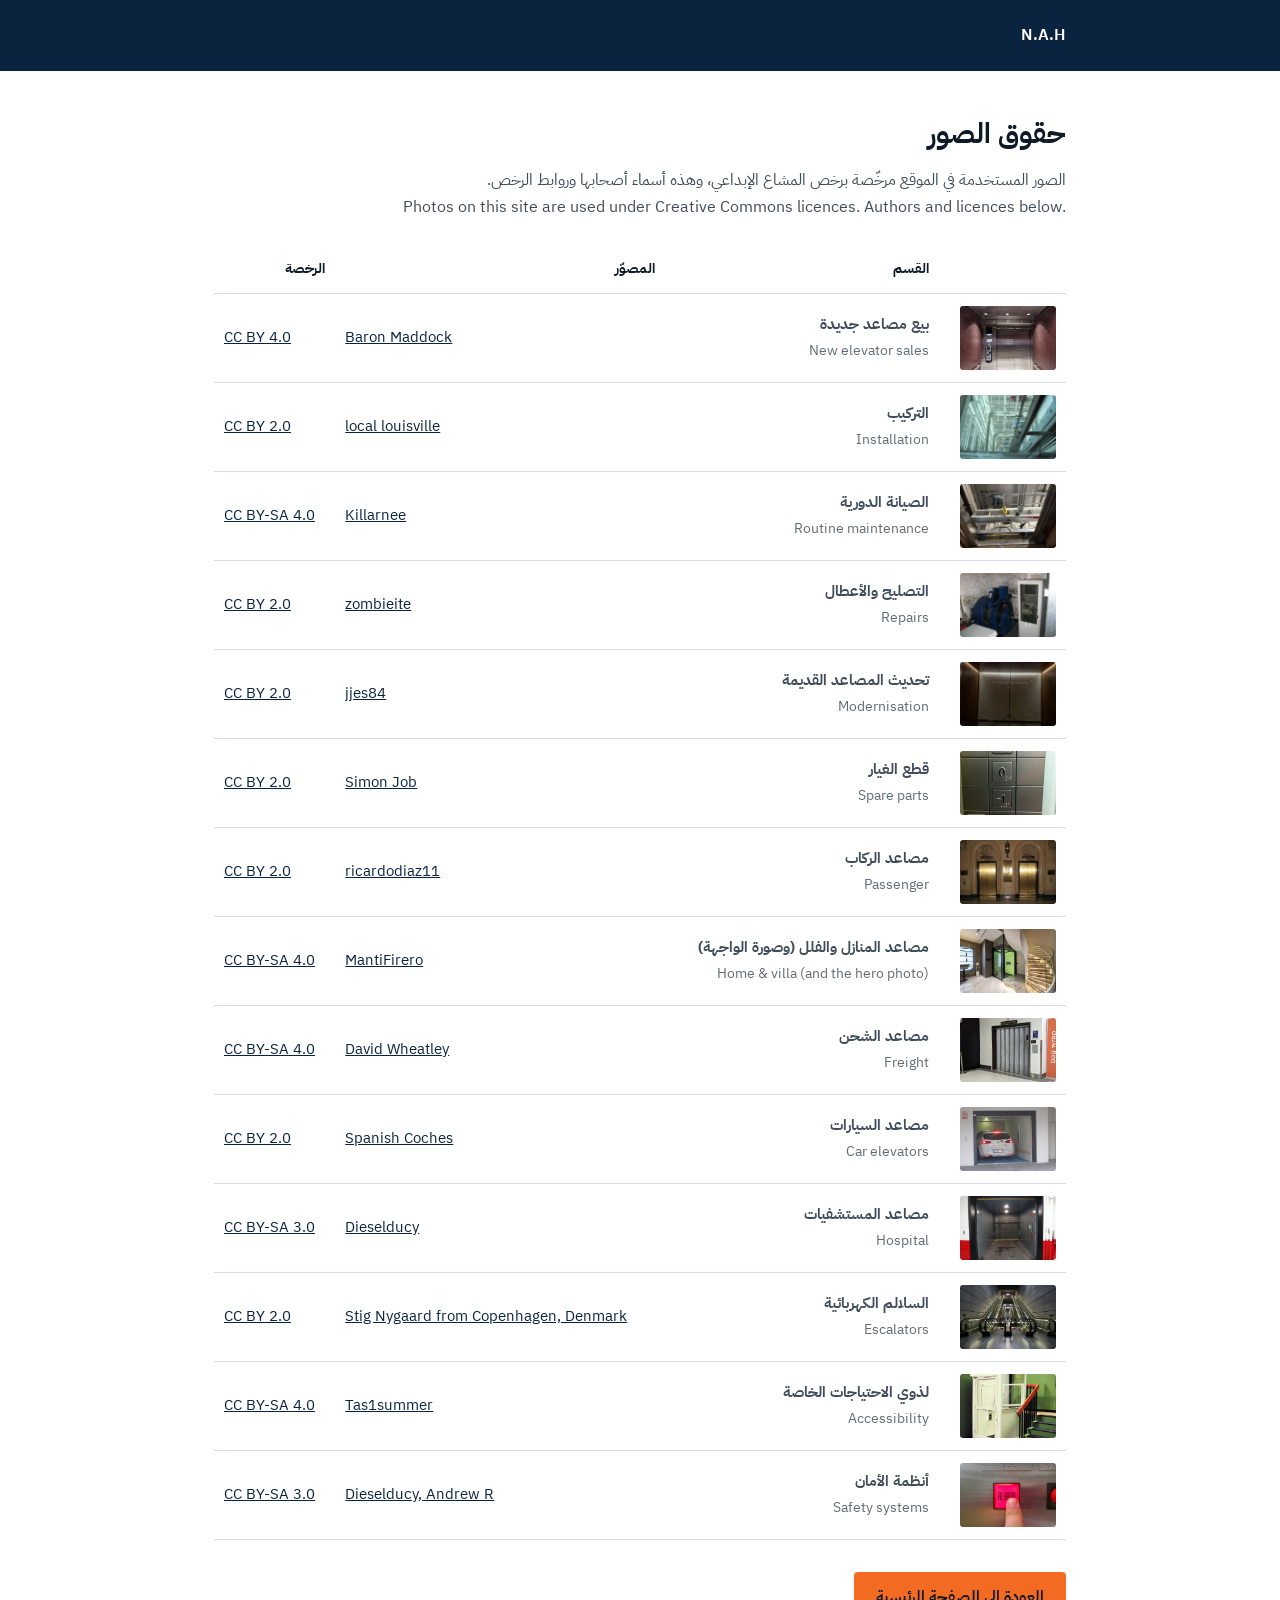
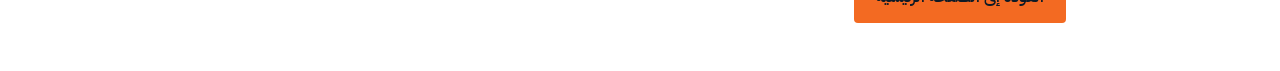
==== credits.html @ c06a9834 "Move photo credits from the footer to credits.html Footer keeps only a small 'حقوق الصور' link, whic" ====
<!doctype html>
<html lang="ar" dir="rtl">
<head>
<meta charset="utf-8" />
<meta name="viewport" content="width=device-width, initial-scale=1" />
<title>حقوق الصور | N.A.H</title>
<meta name="robots" content="noindex" />
<meta name="theme-color" content="#0A243F" />
<link rel="icon" type="image/svg+xml" href="assets/img/favicon.svg" />
<link rel="preconnect" href="https://fonts.googleapis.com" />
<link rel="preconnect" href="https://fonts.gstatic.com" crossorigin />
<link href="https://fonts.googleapis.com/css2?family=IBM+Plex+Sans+Arabic:wght@400;600;700&family=Inter:wght@400;600&display=swap" rel="stylesheet" />
<style>
  :root { --navy: #0A243F; --navy-900: #06182B; --ink: #0E1A26; --body: #3F4C59; --line: #D5DFEA; --accent: #F36A22; }
  * { box-sizing: border-box; }
  body { margin: 0; background: #fff; color: var(--body); font: 16px/1.7 'IBM Plex Sans Arabic', 'Inter', system-ui, sans-serif; }
  header { background: var(--navy); color: #fff; padding: 22px 0; }
  .wrap { max-width: 900px; margin: 0 auto; padding: 0 24px; }
  header a { color: #fff; text-decoration: none; font-weight: 600; }
  h1 { margin: 40px 0 8px; color: var(--ink); font-size: 28px; }
  p { margin: 0 0 24px; }
  .table { overflow-x: auto; }
  table { width: 100%; border-collapse: collapse; font-size: 15px; }
  th, td { padding: 12px 10px; border-bottom: 1px solid var(--line); text-align: start; vertical-align: middle; }
  th { color: var(--ink); font-size: 14px; }
  td img { display: block; width: 96px; height: 64px; object-fit: cover; border-radius: 3px; }
  td span { color: #5F6C77; font-size: 13.5px; }
  a { color: var(--navy); }
  @media (max-width: 520px) {
    th, td { padding: 10px 5px; font-size: 13.5px; }
    td img { width: 56px; height: 40px; }
    td span { display: none; }
  }
  .back { display: inline-block; margin: 32px 0 48px; padding: 12px 22px; background: var(--accent); color: var(--ink); text-decoration: none; font-weight: 600; border-radius: 4px; }
</style>
</head>
<body>
<header><div class="wrap"><a href="./">N.A.H</a></div></header>
<main class="wrap">
  <h1>حقوق الصور</h1>
  <p>الصور المستخدمة في الموقع مرخّصة برخص المشاع الإبداعي، وهذه أسماء أصحابها وروابط الرخص.<br><span lang="en" dir="ltr">Photos on this site are used under Creative Commons licences. Authors and licences below.</span></p>
  <div class="table">
    <table>
      <thead><tr><th></th><th>القسم</th><th>المصوّر</th><th>الرخصة</th></tr></thead>
      <tbody>
      <tr><td><img src="assets/img/svc-sales.jpg" alt="" width="96" height="64" loading="lazy" /></td><td><b>بيع مصاعد جديدة</b><br><span lang="en" dir="ltr">New elevator sales</span></td><td dir="ltr"><a href="https://commons.wikimedia.org/w/index.php?curid=114048157" rel="noopener">Baron Maddock</a></td><td dir="ltr"><a href="https://creativecommons.org/licenses/by/4.0/" rel="noopener">CC BY 4.0</a></td></tr>
      <tr><td><img src="assets/img/svc-install.jpg" alt="" width="96" height="64" loading="lazy" /></td><td><b>التركيب</b><br><span lang="en" dir="ltr">Installation</span></td><td dir="ltr"><a href="https://www.flickr.com/photos/46409924@N03/4474431601" rel="noopener">local louisville</a></td><td dir="ltr"><a href="https://creativecommons.org/licenses/by/2.0/" rel="noopener">CC BY 2.0</a></td></tr>
      <tr><td><img src="assets/img/svc-maint.jpg" alt="" width="96" height="64" loading="lazy" /></td><td><b>الصيانة الدورية</b><br><span lang="en" dir="ltr">Routine maintenance</span></td><td dir="ltr"><a href="https://commons.wikimedia.org/w/index.php?curid=156183227" rel="noopener">Killarnee</a></td><td dir="ltr"><a href="https://creativecommons.org/licenses/by-sa/4.0/" rel="noopener">CC BY-SA 4.0</a></td></tr>
      <tr><td><img src="assets/img/svc-repair.jpg" alt="" width="96" height="64" loading="lazy" /></td><td><b>التصليح والأعطال</b><br><span lang="en" dir="ltr">Repairs</span></td><td dir="ltr"><a href="https://www.flickr.com/photos/78593866@N00/3937042847" rel="noopener">zombieite</a></td><td dir="ltr"><a href="https://creativecommons.org/licenses/by/2.0/" rel="noopener">CC BY 2.0</a></td></tr>
      <tr><td><img src="assets/img/svc-modern.jpg" alt="" width="96" height="64" loading="lazy" /></td><td><b>تحديث المصاعد القديمة</b><br><span lang="en" dir="ltr">Modernisation</span></td><td dir="ltr"><a href="https://www.flickr.com/photos/37779177@N03/54434001021" rel="noopener">jjes84</a></td><td dir="ltr"><a href="https://creativecommons.org/licenses/by/2.0/" rel="noopener">CC BY 2.0</a></td></tr>
      <tr><td><img src="assets/img/svc-parts.jpg" alt="" width="96" height="64" loading="lazy" /></td><td><b>قطع الغيار</b><br><span lang="en" dir="ltr">Spare parts</span></td><td dir="ltr"><a href="https://www.flickr.com/photos/56804078@N00/6636779789" rel="noopener">Simon Job</a></td><td dir="ltr"><a href="https://creativecommons.org/licenses/by/2.0/" rel="noopener">CC BY 2.0</a></td></tr>
      <tr><td><img src="assets/img/type-passenger.jpg" alt="" width="96" height="64" loading="lazy" /></td><td><b>مصاعد الركاب</b><br><span lang="en" dir="ltr">Passenger</span></td><td dir="ltr"><a href="https://www.flickr.com/photos/41652235@N00/2311260401" rel="noopener">ricardodiaz11</a></td><td dir="ltr"><a href="https://creativecommons.org/licenses/by/2.0/" rel="noopener">CC BY 2.0</a></td></tr>
      <tr><td><img src="assets/img/type-home.jpg" alt="" width="96" height="64" loading="lazy" /></td><td><b>مصاعد المنازل والفلل (وصورة الواجهة)</b><br><span lang="en" dir="ltr">Home & villa (and the hero photo)</span></td><td dir="ltr"><a href="https://commons.wikimedia.org/w/index.php?curid=164192412" rel="noopener">MantiFirero</a></td><td dir="ltr"><a href="https://creativecommons.org/licenses/by-sa/4.0/" rel="noopener">CC BY-SA 4.0</a></td></tr>
      <tr><td><img src="assets/img/type-freight.jpg" alt="" width="96" height="64" loading="lazy" /></td><td><b>مصاعد الشحن</b><br><span lang="en" dir="ltr">Freight</span></td><td dir="ltr"><a href="https://commons.wikimedia.org/w/index.php?curid=136790587" rel="noopener">David Wheatley</a></td><td dir="ltr"><a href="https://creativecommons.org/licenses/by-sa/4.0/" rel="noopener">CC BY-SA 4.0</a></td></tr>
      <tr><td><img src="assets/img/type-car.jpg" alt="" width="96" height="64" loading="lazy" /></td><td><b>مصاعد السيارات</b><br><span lang="en" dir="ltr">Car elevators</span></td><td dir="ltr"><a href="https://commons.wikimedia.org/w/index.php?curid=38116891" rel="noopener">Spanish Coches</a></td><td dir="ltr"><a href="https://creativecommons.org/licenses/by/2.0/" rel="noopener">CC BY 2.0</a></td></tr>
      <tr><td><img src="assets/img/type-hospital.jpg" alt="" width="96" height="64" loading="lazy" /></td><td><b>مصاعد المستشفيات</b><br><span lang="en" dir="ltr">Hospital</span></td><td dir="ltr"><a href="https://commons.wikimedia.org/w/index.php?curid=26202673" rel="noopener">Dieselducy</a></td><td dir="ltr"><a href="https://creativecommons.org/licenses/by-sa/3.0/" rel="noopener">CC BY-SA 3.0</a></td></tr>
      <tr><td><img src="assets/img/type-escalator.jpg" alt="" width="96" height="64" loading="lazy" /></td><td><b>السلالم الكهربائية</b><br><span lang="en" dir="ltr">Escalators</span></td><td dir="ltr"><a href="https://commons.wikimedia.org/w/index.php?curid=3332204" rel="noopener">Stig Nygaard from Copenhagen, Denmark</a></td><td dir="ltr"><a href="https://creativecommons.org/licenses/by/2.0/" rel="noopener">CC BY 2.0</a></td></tr>
      <tr><td><img src="assets/img/type-access.jpg" alt="" width="96" height="64" loading="lazy" /></td><td><b>لذوي الاحتياجات الخاصة</b><br><span lang="en" dir="ltr">Accessibility</span></td><td dir="ltr"><a href="https://commons.wikimedia.org/w/index.php?curid=92092884" rel="noopener">Tas1summer</a></td><td dir="ltr"><a href="https://creativecommons.org/licenses/by-sa/4.0/" rel="noopener">CC BY-SA 4.0</a></td></tr>
      <tr><td><img src="assets/img/type-safety.jpg" alt="" width="96" height="64" loading="lazy" /></td><td><b>أنظمة الأمان</b><br><span lang="en" dir="ltr">Safety systems</span></td><td dir="ltr"><a href="https://commons.wikimedia.org/w/index.php?curid=26535220" rel="noopener">Dieselducy, Andrew R</a></td><td dir="ltr"><a href="https://creativecommons.org/licenses/by-sa/3.0/" rel="noopener">CC BY-SA 3.0</a></td></tr>
      </tbody>
    </table>
  </div>
  <a class="back" href="./">العودة إلى الصفحة الرئيسية</a>
</main>
</body>
</html>
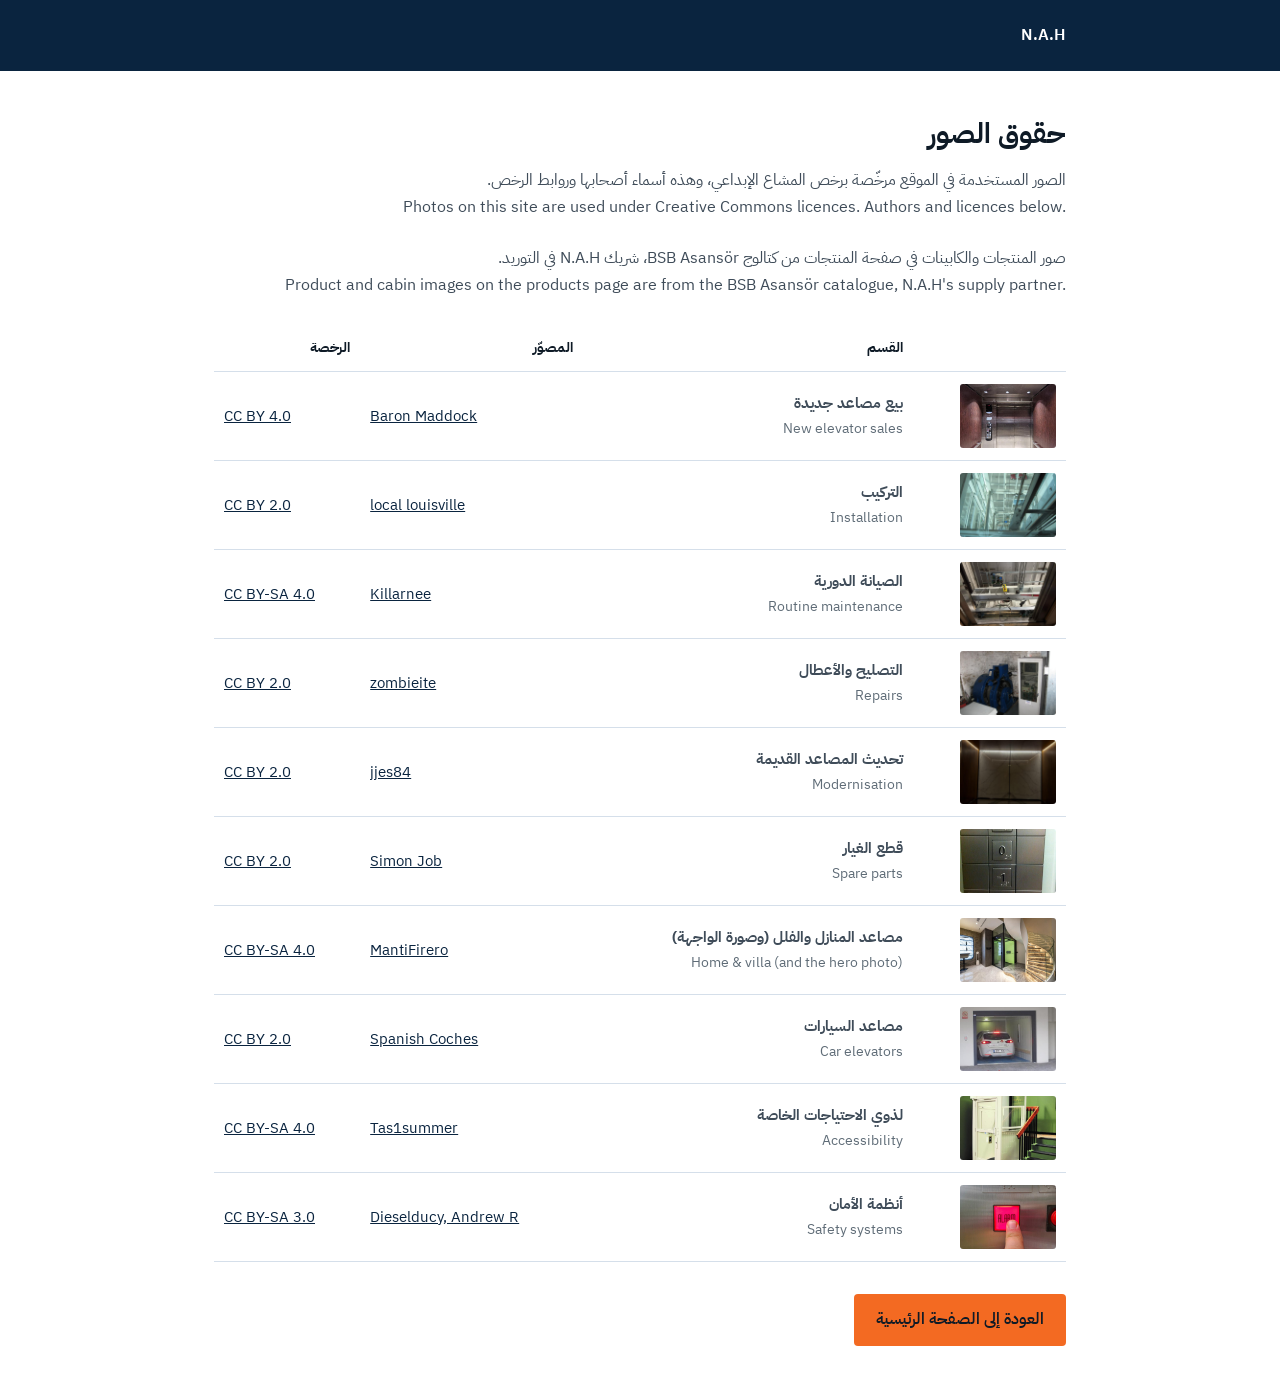
==== commit 8980d5c8: "Add products page built from the BSB catalogue (Arabic + English) products.html: lift systems with d" ====
--- a/credits.html
+++ b/credits.html
@@ -39,6 +39,7 @@
 <main class="wrap">
   <h1>حقوق الصور</h1>
   <p>الصور المستخدمة في الموقع مرخّصة برخص المشاع الإبداعي، وهذه أسماء أصحابها وروابط الرخص.<br><span lang="en" dir="ltr">Photos on this site are used under Creative Commons licences. Authors and licences below.</span></p>
+  <p>صور المنتجات والكابينات في صفحة المنتجات من كتالوج BSB Asansör، شريك N.A.H في التوريد.<br><span lang="en" dir="ltr">Product and cabin images on the products page are from the BSB Asansör catalogue, N.A.H&#39;s supply partner.</span></p>
   <div class="table">
     <table>
       <thead><tr><th></th><th>القسم</th><th>المصوّر</th><th>الرخصة</th></tr></thead>
@@ -49,12 +50,12 @@
       <tr><td><img src="assets/img/svc-repair.jpg" alt="" width="96" height="64" loading="lazy" /></td><td><b>التصليح والأعطال</b><br><span lang="en" dir="ltr">Repairs</span></td><td dir="ltr"><a href="https://www.flickr.com/photos/78593866@N00/3937042847" rel="noopener">zombieite</a></td><td dir="ltr"><a href="https://creativecommons.org/licenses/by/2.0/" rel="noopener">CC BY 2.0</a></td></tr>
       <tr><td><img src="assets/img/svc-modern.jpg" alt="" width="96" height="64" loading="lazy" /></td><td><b>تحديث المصاعد القديمة</b><br><span lang="en" dir="ltr">Modernisation</span></td><td dir="ltr"><a href="https://www.flickr.com/photos/37779177@N03/54434001021" rel="noopener">jjes84</a></td><td dir="ltr"><a href="https://creativecommons.org/licenses/by/2.0/" rel="noopener">CC BY 2.0</a></td></tr>
       <tr><td><img src="assets/img/svc-parts.jpg" alt="" width="96" height="64" loading="lazy" /></td><td><b>قطع الغيار</b><br><span lang="en" dir="ltr">Spare parts</span></td><td dir="ltr"><a href="https://www.flickr.com/photos/56804078@N00/6636779789" rel="noopener">Simon Job</a></td><td dir="ltr"><a href="https://creativecommons.org/licenses/by/2.0/" rel="noopener">CC BY 2.0</a></td></tr>
-      <tr><td><img src="assets/img/type-passenger.jpg" alt="" width="96" height="64" loading="lazy" /></td><td><b>مصاعد الركاب</b><br><span lang="en" dir="ltr">Passenger</span></td><td dir="ltr"><a href="https://www.flickr.com/photos/41652235@N00/2311260401" rel="noopener">ricardodiaz11</a></td><td dir="ltr"><a href="https://creativecommons.org/licenses/by/2.0/" rel="noopener">CC BY 2.0</a></td></tr>
+      
       <tr><td><img src="assets/img/type-home.jpg" alt="" width="96" height="64" loading="lazy" /></td><td><b>مصاعد المنازل والفلل (وصورة الواجهة)</b><br><span lang="en" dir="ltr">Home & villa (and the hero photo)</span></td><td dir="ltr"><a href="https://commons.wikimedia.org/w/index.php?curid=164192412" rel="noopener">MantiFirero</a></td><td dir="ltr"><a href="https://creativecommons.org/licenses/by-sa/4.0/" rel="noopener">CC BY-SA 4.0</a></td></tr>
-      <tr><td><img src="assets/img/type-freight.jpg" alt="" width="96" height="64" loading="lazy" /></td><td><b>مصاعد الشحن</b><br><span lang="en" dir="ltr">Freight</span></td><td dir="ltr"><a href="https://commons.wikimedia.org/w/index.php?curid=136790587" rel="noopener">David Wheatley</a></td><td dir="ltr"><a href="https://creativecommons.org/licenses/by-sa/4.0/" rel="noopener">CC BY-SA 4.0</a></td></tr>
+      
       <tr><td><img src="assets/img/type-car.jpg" alt="" width="96" height="64" loading="lazy" /></td><td><b>مصاعد السيارات</b><br><span lang="en" dir="ltr">Car elevators</span></td><td dir="ltr"><a href="https://commons.wikimedia.org/w/index.php?curid=38116891" rel="noopener">Spanish Coches</a></td><td dir="ltr"><a href="https://creativecommons.org/licenses/by/2.0/" rel="noopener">CC BY 2.0</a></td></tr>
-      <tr><td><img src="assets/img/type-hospital.jpg" alt="" width="96" height="64" loading="lazy" /></td><td><b>مصاعد المستشفيات</b><br><span lang="en" dir="ltr">Hospital</span></td><td dir="ltr"><a href="https://commons.wikimedia.org/w/index.php?curid=26202673" rel="noopener">Dieselducy</a></td><td dir="ltr"><a href="https://creativecommons.org/licenses/by-sa/3.0/" rel="noopener">CC BY-SA 3.0</a></td></tr>
-      <tr><td><img src="assets/img/type-escalator.jpg" alt="" width="96" height="64" loading="lazy" /></td><td><b>السلالم الكهربائية</b><br><span lang="en" dir="ltr">Escalators</span></td><td dir="ltr"><a href="https://commons.wikimedia.org/w/index.php?curid=3332204" rel="noopener">Stig Nygaard from Copenhagen, Denmark</a></td><td dir="ltr"><a href="https://creativecommons.org/licenses/by/2.0/" rel="noopener">CC BY 2.0</a></td></tr>
+      
+      
       <tr><td><img src="assets/img/type-access.jpg" alt="" width="96" height="64" loading="lazy" /></td><td><b>لذوي الاحتياجات الخاصة</b><br><span lang="en" dir="ltr">Accessibility</span></td><td dir="ltr"><a href="https://commons.wikimedia.org/w/index.php?curid=92092884" rel="noopener">Tas1summer</a></td><td dir="ltr"><a href="https://creativecommons.org/licenses/by-sa/4.0/" rel="noopener">CC BY-SA 4.0</a></td></tr>
       <tr><td><img src="assets/img/type-safety.jpg" alt="" width="96" height="64" loading="lazy" /></td><td><b>أنظمة الأمان</b><br><span lang="en" dir="ltr">Safety systems</span></td><td dir="ltr"><a href="https://commons.wikimedia.org/w/index.php?curid=26535220" rel="noopener">Dieselducy, Andrew R</a></td><td dir="ltr"><a href="https://creativecommons.org/licenses/by-sa/3.0/" rel="noopener">CC BY-SA 3.0</a></td></tr>
       </tbody>
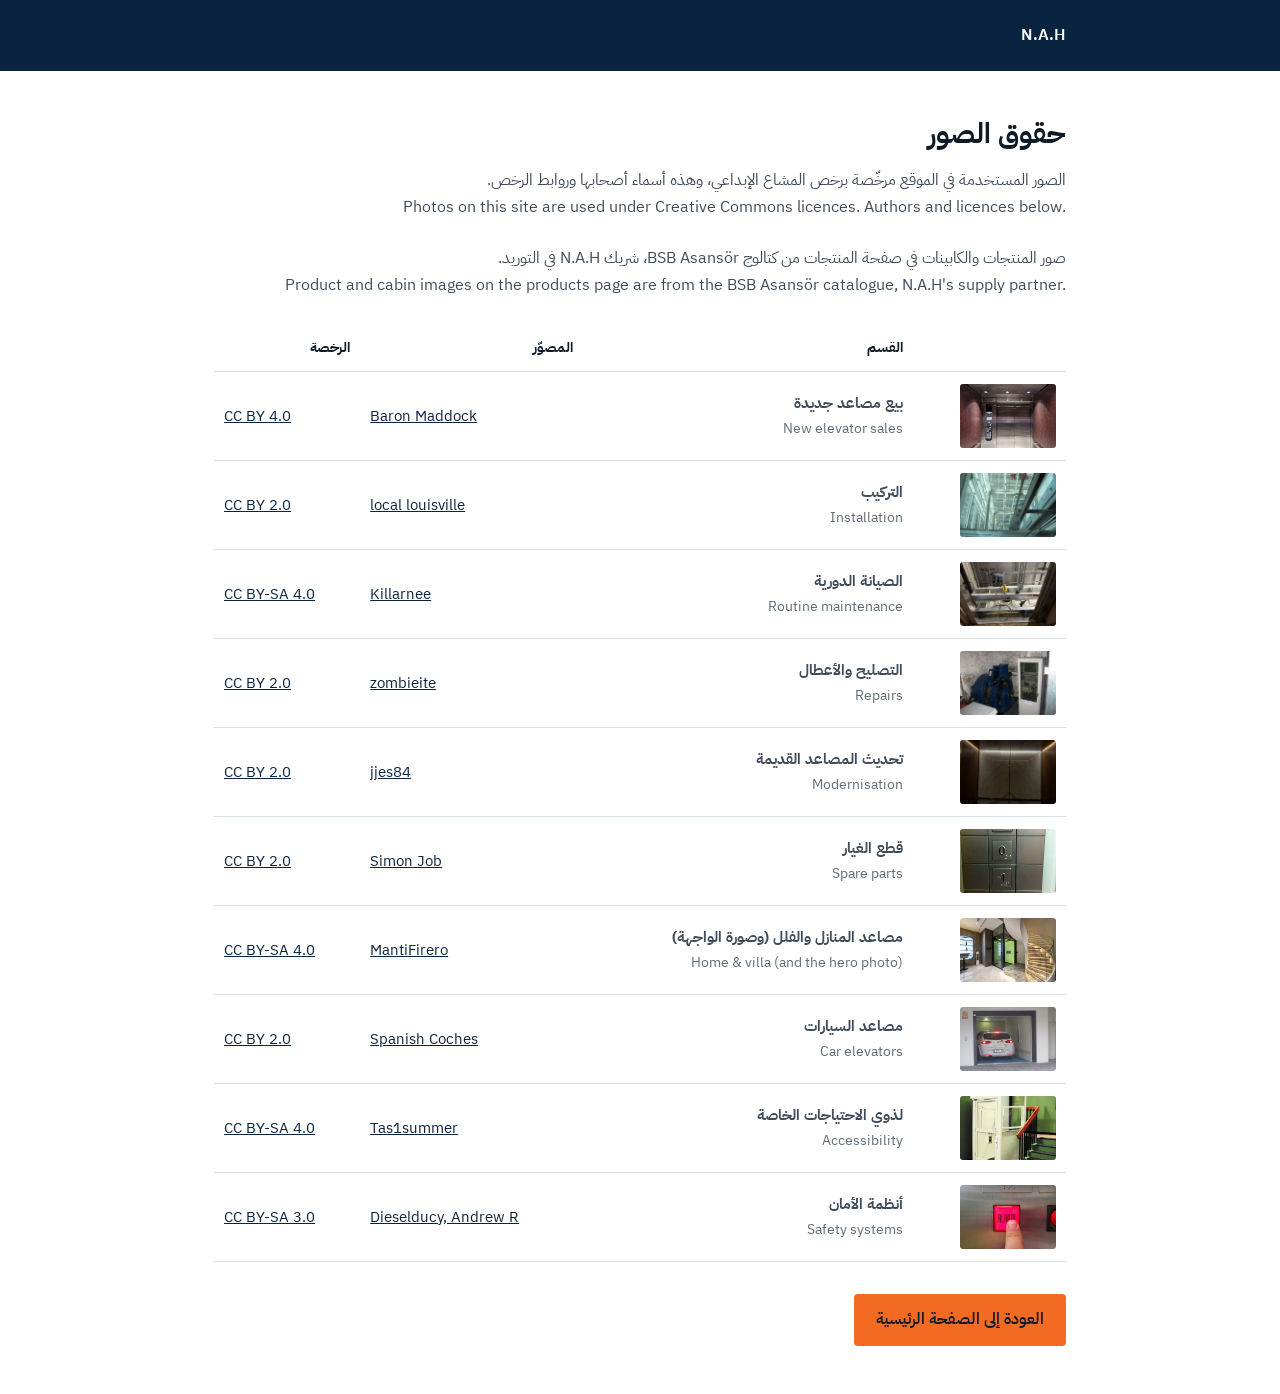
==== commit d1a3c67f: "Optimise media: photos to WebP, tighter video encodes, ignore source files - 128 page photos and vid" ====
--- a/credits.html
+++ b/credits.html
@@ -44,20 +44,20 @@
     <table>
       <thead><tr><th></th><th>القسم</th><th>المصوّر</th><th>الرخصة</th></tr></thead>
       <tbody>
-      <tr><td><img src="assets/img/svc-sales.jpg" alt="" width="96" height="64" loading="lazy" /></td><td><b>بيع مصاعد جديدة</b><br><span lang="en" dir="ltr">New elevator sales</span></td><td dir="ltr"><a href="https://commons.wikimedia.org/w/index.php?curid=114048157" rel="noopener">Baron Maddock</a></td><td dir="ltr"><a href="https://creativecommons.org/licenses/by/4.0/" rel="noopener">CC BY 4.0</a></td></tr>
-      <tr><td><img src="assets/img/svc-install.jpg" alt="" width="96" height="64" loading="lazy" /></td><td><b>التركيب</b><br><span lang="en" dir="ltr">Installation</span></td><td dir="ltr"><a href="https://www.flickr.com/photos/46409924@N03/4474431601" rel="noopener">local louisville</a></td><td dir="ltr"><a href="https://creativecommons.org/licenses/by/2.0/" rel="noopener">CC BY 2.0</a></td></tr>
-      <tr><td><img src="assets/img/svc-maint.jpg" alt="" width="96" height="64" loading="lazy" /></td><td><b>الصيانة الدورية</b><br><span lang="en" dir="ltr">Routine maintenance</span></td><td dir="ltr"><a href="https://commons.wikimedia.org/w/index.php?curid=156183227" rel="noopener">Killarnee</a></td><td dir="ltr"><a href="https://creativecommons.org/licenses/by-sa/4.0/" rel="noopener">CC BY-SA 4.0</a></td></tr>
-      <tr><td><img src="assets/img/svc-repair.jpg" alt="" width="96" height="64" loading="lazy" /></td><td><b>التصليح والأعطال</b><br><span lang="en" dir="ltr">Repairs</span></td><td dir="ltr"><a href="https://www.flickr.com/photos/78593866@N00/3937042847" rel="noopener">zombieite</a></td><td dir="ltr"><a href="https://creativecommons.org/licenses/by/2.0/" rel="noopener">CC BY 2.0</a></td></tr>
-      <tr><td><img src="assets/img/svc-modern.jpg" alt="" width="96" height="64" loading="lazy" /></td><td><b>تحديث المصاعد القديمة</b><br><span lang="en" dir="ltr">Modernisation</span></td><td dir="ltr"><a href="https://www.flickr.com/photos/37779177@N03/54434001021" rel="noopener">jjes84</a></td><td dir="ltr"><a href="https://creativecommons.org/licenses/by/2.0/" rel="noopener">CC BY 2.0</a></td></tr>
-      <tr><td><img src="assets/img/svc-parts.jpg" alt="" width="96" height="64" loading="lazy" /></td><td><b>قطع الغيار</b><br><span lang="en" dir="ltr">Spare parts</span></td><td dir="ltr"><a href="https://www.flickr.com/photos/56804078@N00/6636779789" rel="noopener">Simon Job</a></td><td dir="ltr"><a href="https://creativecommons.org/licenses/by/2.0/" rel="noopener">CC BY 2.0</a></td></tr>
+      <tr><td><img src="assets/img/svc-sales.webp" alt="" width="96" height="64" loading="lazy" /></td><td><b>بيع مصاعد جديدة</b><br><span lang="en" dir="ltr">New elevator sales</span></td><td dir="ltr"><a href="https://commons.wikimedia.org/w/index.php?curid=114048157" rel="noopener">Baron Maddock</a></td><td dir="ltr"><a href="https://creativecommons.org/licenses/by/4.0/" rel="noopener">CC BY 4.0</a></td></tr>
+      <tr><td><img src="assets/img/svc-install.webp" alt="" width="96" height="64" loading="lazy" /></td><td><b>التركيب</b><br><span lang="en" dir="ltr">Installation</span></td><td dir="ltr"><a href="https://www.flickr.com/photos/46409924@N03/4474431601" rel="noopener">local louisville</a></td><td dir="ltr"><a href="https://creativecommons.org/licenses/by/2.0/" rel="noopener">CC BY 2.0</a></td></tr>
+      <tr><td><img src="assets/img/svc-maint.webp" alt="" width="96" height="64" loading="lazy" /></td><td><b>الصيانة الدورية</b><br><span lang="en" dir="ltr">Routine maintenance</span></td><td dir="ltr"><a href="https://commons.wikimedia.org/w/index.php?curid=156183227" rel="noopener">Killarnee</a></td><td dir="ltr"><a href="https://creativecommons.org/licenses/by-sa/4.0/" rel="noopener">CC BY-SA 4.0</a></td></tr>
+      <tr><td><img src="assets/img/svc-repair.webp" alt="" width="96" height="64" loading="lazy" /></td><td><b>التصليح والأعطال</b><br><span lang="en" dir="ltr">Repairs</span></td><td dir="ltr"><a href="https://www.flickr.com/photos/78593866@N00/3937042847" rel="noopener">zombieite</a></td><td dir="ltr"><a href="https://creativecommons.org/licenses/by/2.0/" rel="noopener">CC BY 2.0</a></td></tr>
+      <tr><td><img src="assets/img/svc-modern.webp" alt="" width="96" height="64" loading="lazy" /></td><td><b>تحديث المصاعد القديمة</b><br><span lang="en" dir="ltr">Modernisation</span></td><td dir="ltr"><a href="https://www.flickr.com/photos/37779177@N03/54434001021" rel="noopener">jjes84</a></td><td dir="ltr"><a href="https://creativecommons.org/licenses/by/2.0/" rel="noopener">CC BY 2.0</a></td></tr>
+      <tr><td><img src="assets/img/svc-parts.webp" alt="" width="96" height="64" loading="lazy" /></td><td><b>قطع الغيار</b><br><span lang="en" dir="ltr">Spare parts</span></td><td dir="ltr"><a href="https://www.flickr.com/photos/56804078@N00/6636779789" rel="noopener">Simon Job</a></td><td dir="ltr"><a href="https://creativecommons.org/licenses/by/2.0/" rel="noopener">CC BY 2.0</a></td></tr>
       
-      <tr><td><img src="assets/img/type-home.jpg" alt="" width="96" height="64" loading="lazy" /></td><td><b>مصاعد المنازل والفلل (وصورة الواجهة)</b><br><span lang="en" dir="ltr">Home & villa (and the hero photo)</span></td><td dir="ltr"><a href="https://commons.wikimedia.org/w/index.php?curid=164192412" rel="noopener">MantiFirero</a></td><td dir="ltr"><a href="https://creativecommons.org/licenses/by-sa/4.0/" rel="noopener">CC BY-SA 4.0</a></td></tr>
+      <tr><td><img src="assets/img/type-home.webp" alt="" width="96" height="64" loading="lazy" /></td><td><b>مصاعد المنازل والفلل (وصورة الواجهة)</b><br><span lang="en" dir="ltr">Home & villa (and the hero photo)</span></td><td dir="ltr"><a href="https://commons.wikimedia.org/w/index.php?curid=164192412" rel="noopener">MantiFirero</a></td><td dir="ltr"><a href="https://creativecommons.org/licenses/by-sa/4.0/" rel="noopener">CC BY-SA 4.0</a></td></tr>
       
-      <tr><td><img src="assets/img/type-car.jpg" alt="" width="96" height="64" loading="lazy" /></td><td><b>مصاعد السيارات</b><br><span lang="en" dir="ltr">Car elevators</span></td><td dir="ltr"><a href="https://commons.wikimedia.org/w/index.php?curid=38116891" rel="noopener">Spanish Coches</a></td><td dir="ltr"><a href="https://creativecommons.org/licenses/by/2.0/" rel="noopener">CC BY 2.0</a></td></tr>
+      <tr><td><img src="assets/img/type-car.webp" alt="" width="96" height="64" loading="lazy" /></td><td><b>مصاعد السيارات</b><br><span lang="en" dir="ltr">Car elevators</span></td><td dir="ltr"><a href="https://commons.wikimedia.org/w/index.php?curid=38116891" rel="noopener">Spanish Coches</a></td><td dir="ltr"><a href="https://creativecommons.org/licenses/by/2.0/" rel="noopener">CC BY 2.0</a></td></tr>
       
       
-      <tr><td><img src="assets/img/type-access.jpg" alt="" width="96" height="64" loading="lazy" /></td><td><b>لذوي الاحتياجات الخاصة</b><br><span lang="en" dir="ltr">Accessibility</span></td><td dir="ltr"><a href="https://commons.wikimedia.org/w/index.php?curid=92092884" rel="noopener">Tas1summer</a></td><td dir="ltr"><a href="https://creativecommons.org/licenses/by-sa/4.0/" rel="noopener">CC BY-SA 4.0</a></td></tr>
-      <tr><td><img src="assets/img/type-safety.jpg" alt="" width="96" height="64" loading="lazy" /></td><td><b>أنظمة الأمان</b><br><span lang="en" dir="ltr">Safety systems</span></td><td dir="ltr"><a href="https://commons.wikimedia.org/w/index.php?curid=26535220" rel="noopener">Dieselducy, Andrew R</a></td><td dir="ltr"><a href="https://creativecommons.org/licenses/by-sa/3.0/" rel="noopener">CC BY-SA 3.0</a></td></tr>
+      <tr><td><img src="assets/img/type-access.webp" alt="" width="96" height="64" loading="lazy" /></td><td><b>لذوي الاحتياجات الخاصة</b><br><span lang="en" dir="ltr">Accessibility</span></td><td dir="ltr"><a href="https://commons.wikimedia.org/w/index.php?curid=92092884" rel="noopener">Tas1summer</a></td><td dir="ltr"><a href="https://creativecommons.org/licenses/by-sa/4.0/" rel="noopener">CC BY-SA 4.0</a></td></tr>
+      <tr><td><img src="assets/img/type-safety.webp" alt="" width="96" height="64" loading="lazy" /></td><td><b>أنظمة الأمان</b><br><span lang="en" dir="ltr">Safety systems</span></td><td dir="ltr"><a href="https://commons.wikimedia.org/w/index.php?curid=26535220" rel="noopener">Dieselducy, Andrew R</a></td><td dir="ltr"><a href="https://creativecommons.org/licenses/by-sa/3.0/" rel="noopener">CC BY-SA 3.0</a></td></tr>
       </tbody>
     </table>
   </div>
